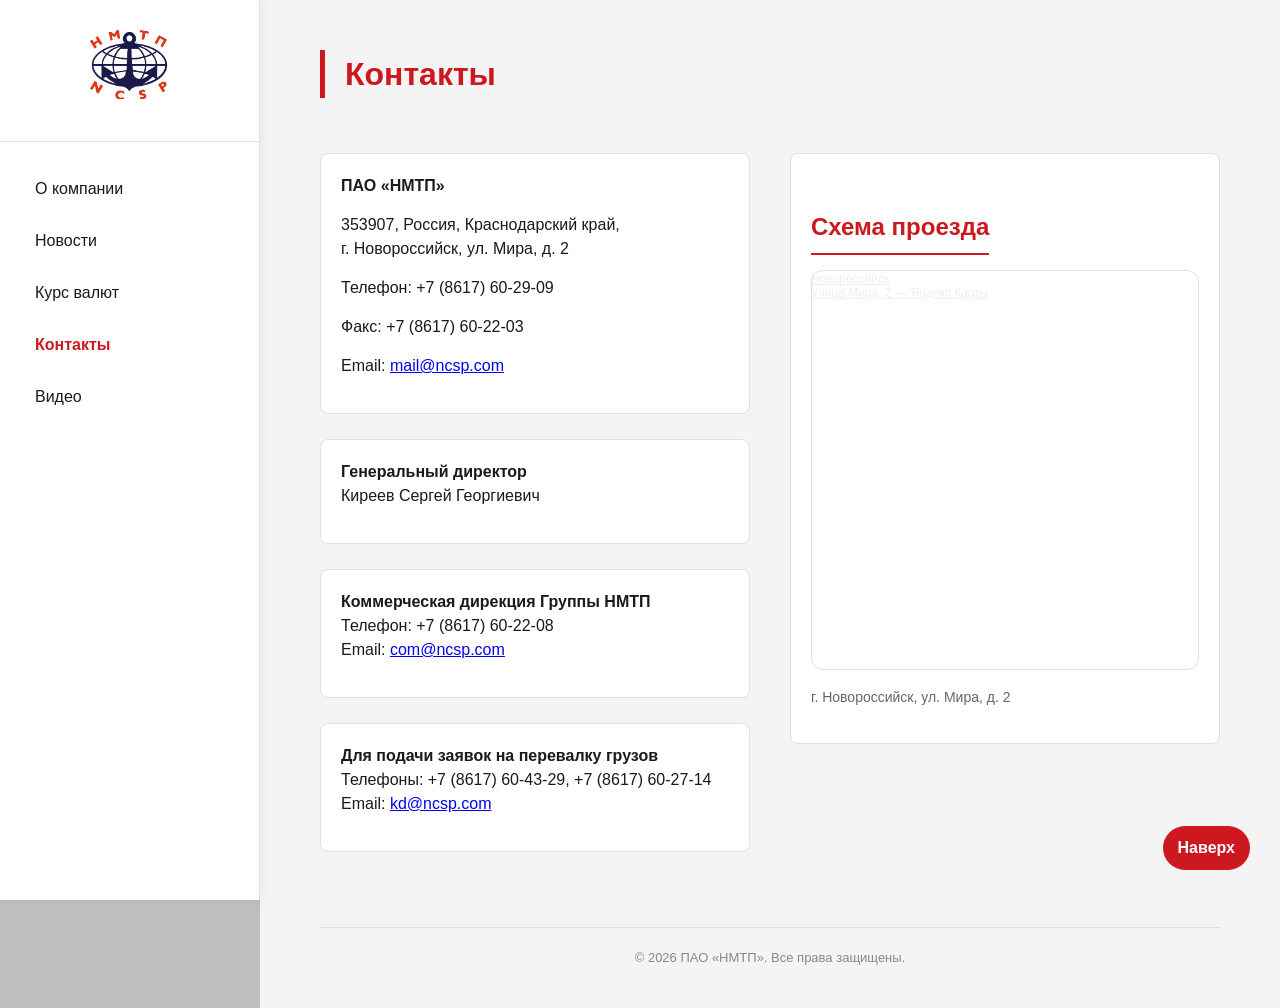
==== contacts.html @ 484c81bc "4 страница проекта" ====
<!DOCTYPE html>
<html lang="ru">
<head>
    <meta charset="UTF-8">
    <meta name="viewport" content="width=device-width, initial-scale=1.0">
    <title>Контакты</title>
    <link rel="stylesheet" href="main.css">
    <link rel="shortcut icon" href="favicon.ico" type="image/x-icon">
    <link rel="icon" href="favicon-16x16.png">
    <link rel="icon" href="favicon-32x32.png">
    <style>
        .contacts-grid {
            display: flex;
            gap: 40px;
            margin: 30px 0;
            flex-wrap: wrap;
        }
        .contacts-info {
            flex: 1;
            min-width: 280px;
        }
        .map-container {
            flex: 1;
            min-width: 300px;
        }
        .map-container iframe {
            width: 100%;
            height: 400px;
            border: 1px solid #e0e0e0;
            border-radius: 12px;
        }
        .requisites {
            margin-top: 30px;
            background: #f9f9f9;
            padding: 20px;
            border-radius: 12px;
            border: 1px solid #e0e0e0;
        }
    </style>
</head>
<body>
    <div class="sidebar">
        <div class="logo-area">
            <img src="ПАО__НМТП.jpg" alt="Логотип НМТП">
        </div>
        <ul class="menu">
            <li><a href="index.html" class="nav-link">О компании</a></li>
            <li><a href="news.html" class="nav-link">Новости</a></li>
            <li><a href="currency.html" class="nav-link">Курс валют</a></li>
            <li><a href="contacts.html" class="nav-link active">Контакты</a></li>
            <li><a href="video.html" class="nav-link">Видео</a></li>
        </ul>
    </div>
    <div class="content">
        <h1>Контакты</h1>

        <div class="contacts-grid">
            <div class="contacts-info">
                <div class="info">
                    <p><span class="bold">ПАО «НМТП»</span></p>
                    <p>353907, Россия, Краснодарский край,<br>г. Новороссийск, ул. Мира, д. 2</p>
                    <p>Телефон: +7 (8617) 60-29-09</p>
                    <p>Факс: +7 (8617) 60-22-03</p>
                    <p>Email: <a href="mailto:mail@ncsp.com">mail@ncsp.com</a></p>
                </div>

                <div class="info" style="margin-top: 20px;">
                    <p><span class="bold">Генеральный директор</span><br>Киреев Сергей Георгиевич</p>
                </div>

                <div class="info" style="margin-top: 20px;">
                    <p><span class="bold">Коммерческая дирекция Группы НМТП</span><br>
                    Телефон: +7 (8617) 60-22-08<br>
                    Email: <a href="mailto:com@ncsp.com">com@ncsp.com</a></p>
                </div>

                <div class="info" style="margin-top: 20px;">
                    <p><span class="bold">Для подачи заявок на перевалку грузов</span><br>
                    Телефоны: +7 (8617) 60-43-29, +7 (8617) 60-27-14<br>
                    Email: <a href="mailto:kd@ncsp.com">kd@ncsp.com</a></p>
                </div>
            </div>

            <div class="map-container">
                <div class="info">
                    <h2>Схема проезда</h2>
                    <div style="position:relative;overflow:hidden;">
                        <a href="https://yandex.ru/maps/970/novorossiysk/?utm_medium=mapframe&utm_source=maps" style="color:#eee;font-size:12px;position:absolute;top:0px;">Новороссийск</a>
                        <a href="https://yandex.ru/maps/970/novorossiysk/house/ulitsa_mira_2/Z04YcQBmS00AQFpufXtzdX9qZg==/?ll=37.776286%2C44.724392&utm_medium=mapframe&utm_source=maps&z=16.89" style="color:#eee;font-size:12px;position:absolute;top:14px;">Улица Мира, 2 — Яндекс Карты</a>
                        <iframe src="https://yandex.ru/map-widget/v1/?ll=37.776286%2C44.724392&mode=search&ol=geo&ouri=ymapsbm1%3A%2F%2Fgeo%3Fdata%3DCgg1NzAzNzk1NxJj0KDQvtGB0YHQuNGPLCDQmtGA0LDRgdC90L7QtNCw0YDRgdC60LjQuSDQutGA0LDQuSwg0J3QvtCy0L7RgNC-0YHRgdC40LnRgdC6LCDRg9C70LjRhtCwINCc0LjRgNCwLCAyIgoN6xoXQhXH5TJC&z=16.89" width="560" height="400" frameborder="1" allowfullscreen="true" style="position:relative;"></iframe>
                    </div>
                    <p style="margin-top: 10px; font-size: 14px; color: #666;">
                        г. Новороссийск, ул. Мира, д. 2
                    </p>
                </div>
            </div>
        </div>
        
        <footer style="margin-top: 50px;">
            &copy; 2026 ПАО «НМТП». Все права защищены.
        </footer>
    </div>

    <a href="#" class="go-top">Наверх</a>
    <script>
        document.querySelector('.go-top').addEventListener('click', function(e) {
            e.preventDefault();
            window.scrollTo({ top: 0, behavior: 'smooth' });
        });
    </script>
</body>
</html>
---- main.css ----
* {
    margin: 0;
    padding: 0;
    box-sizing: border-box;
}

body {
    font-family: 'Segoe UI', Tahoma, Geneva, Verdana, sans-serif;
    background-color: #bfbebe;
    color: #1a1a1a;
    line-height: 1.5;
}

.sidebar {
    position: fixed;
    left: 0;
    top: 0;
    width: 260px;
    height: 100vh;
    background-color: #ffffff;
    color: #1a1a1a;
    padding: 30px 0;
    overflow-y: auto;
    z-index: 100;
    box-shadow: 2px 0 10px rgba(0,0,0,0.05);
    border-right: 1px solid #e0e0e0;
}

.logo-area {
    text-align: center;
    padding: 0 20px 25px;
    border-bottom: 1px solid #e0e0e0;
    margin-bottom: 25px;
}

.logo-area img {
    max-width: 80px;
    margin-bottom: 10px;
}

.logo-area h2 {
    font-size: 18px;
    font-weight: 500;
    letter-spacing: 1px;
    color: #1a1a1a;
}

.menu {
    list-style: none;
}

.menu li {
    margin: 8px 15px;
}

.menu a {
    display: block;
    padding: 10px 20px;
    color: #1a1a1a;
    text-decoration: none;
    font-size: 16px;
    border-radius: 8px;
    transition: 0.3s;
}

.menu a:hover {
    background-color: transparent;
    color: #cc181e;
    transform: translateX(5px);
}

.menu .active {
    background-color: transparent;
    color: #cc181e;
    font-weight: bold;
}

.content {
    margin-left: 260px;
    padding: 40px 60px;
    min-height: 100vh;
    background-color: #f4f4f4;
}

h1 {
    font-size: 32px;
    color: #cc181e;
    border-left: 5px solid #cc181e;
    padding-left: 20px;
    margin-bottom: 30px;
    margin-top: 10px;
}

h2 {
    font-size: 24px;
    color: #cc181e;
    margin: 35px 0 15px 0;
    padding-bottom: 8px;
    border-bottom: 2px solid #cc181e;
    display: inline-block;
}

h3 {
    font-size: 20px;
    color: #cc181e;
    margin: 20px 0 10px 0;
}

p {
    margin-bottom: 15px;
    font-size: 16px;
    text-align: justify;
    color: #1a1a1a;
}

.info {
    background-color: #ffffff;
    padding: 20px;
    border-radius: 8px;
    margin: 25px 0;
    border: 1px solid #e0e0e0;
}

.image {
    display: flex;
    gap: 20px;
    margin: 25px 0;
    flex-wrap: wrap;
}

.image-card {
    flex: 1;
    min-width: 230px;
    background: #ffffff;
    border-radius: 8px;
    overflow: hidden;
    box-shadow: 0 2px 8px rgba(0,0,0,0.1);
    transition: transform 0.2s;
    border: 1px solid #e0e0e0;
}

.image-card:hover {
    transform: translateY(-5px);
}

.image-card img {
    width: 100%;
    height: 180px;
    object-fit: cover;
}

.image-card p {
    padding: 12px;
    text-align: center;
    font-size: 14px;
    margin: 0;
    color: #1a1a1a;
}

.bold {
    font-weight: 700;
    color: #1a1a1a;
}

.italic {
    font-style: italic;
    color: #555;
}

.underline {
    text-decoration: underline;
    text-decoration-color: #cc181e;
}

.links {
    margin: 25px 0;
    padding: 15px 20px;
    background: #ffffff;
    border: 1px solid #e0e0e0;
    border-radius: 8px;
}

.links a {
    color: #cc181e;
    text-decoration: none;
    font-weight: 600;
}

.links a:hover {
    text-decoration: underline;
}

.go-top {
    position: fixed;
    bottom: 30px;
    right: 30px;
    background-color: #cc181e;
    color: white;
    text-decoration: none;
    padding: 10px 15px;
    border-radius: 30px;
    font-size: 16px;
    font-weight: bold;
    transition: 0.3s;
    z-index: 99;
    border: none;
    cursor: pointer;
}

.go-top:hover {
    background-color: #a00f14;
    transform: scale(1.05);
}

footer {
    margin-top: 50px;
    padding-top: 20px;
    text-align: center;
    font-size: 13px;
    color: #888;
    border-top: 1px solid #e0e0e0;
}

@media (max-width: 768px) {
    .sidebar {
        width: 100%;
        height: auto;
        position: relative;
        border-right: none;
        border-bottom: 1px solid #e0e0e0;
    }
    .content {
        margin-left: 0;
        padding: 20px;
    }
    .go-top {
        bottom: 20px;
        right: 20px;
    }
}
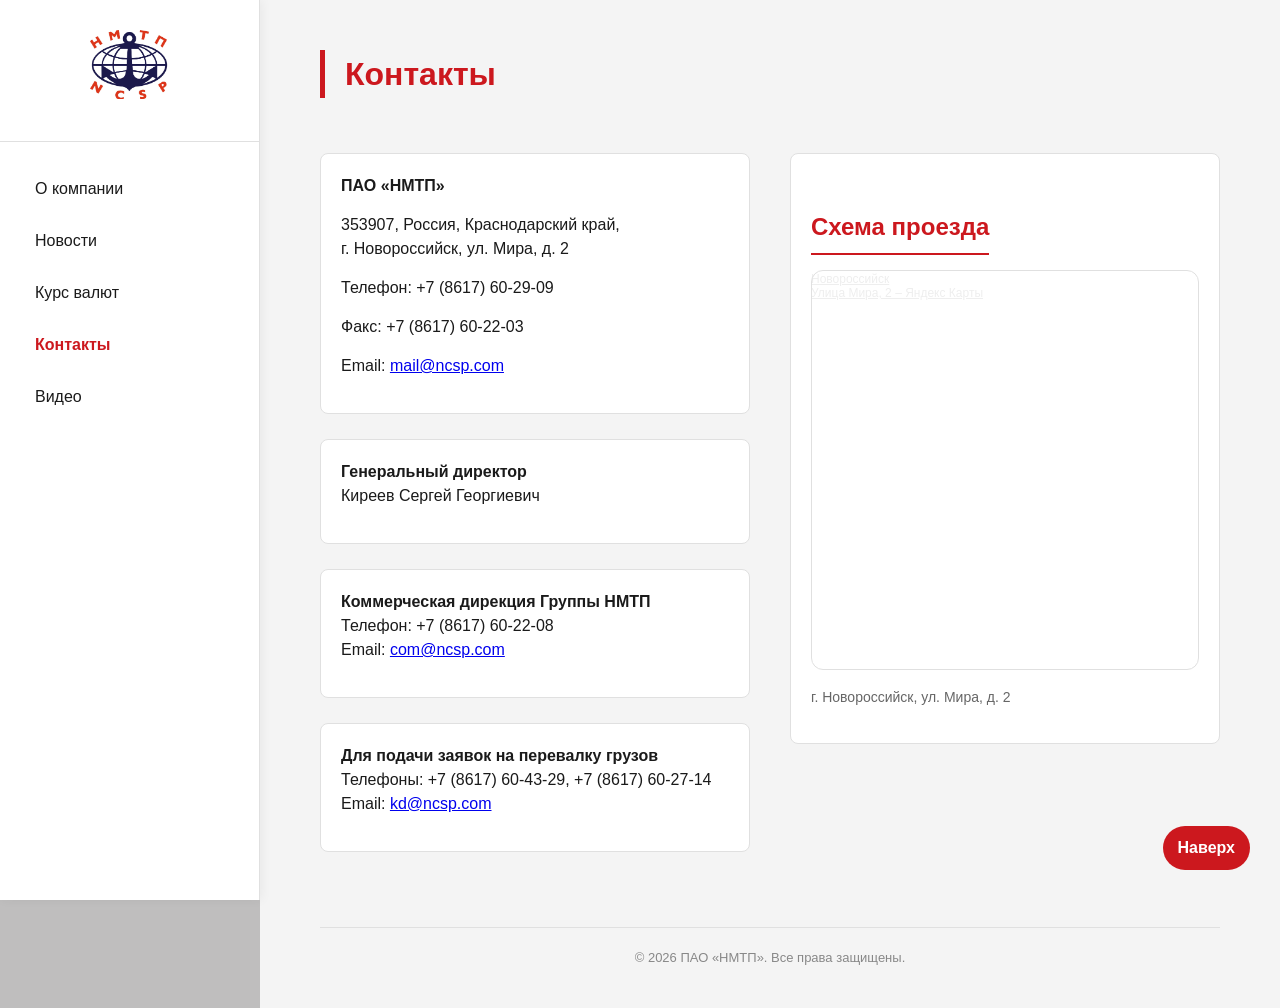
==== commit 326e0e01: "Правки" ====
--- a/contacts.html
+++ b/contacts.html
@@ -86,7 +86,7 @@
                     <h2>Схема проезда</h2>
                     <div style="position:relative;overflow:hidden;">
                         <a href="https://yandex.ru/maps/970/novorossiysk/?utm_medium=mapframe&utm_source=maps" style="color:#eee;font-size:12px;position:absolute;top:0px;">Новороссийск</a>
-                        <a href="https://yandex.ru/maps/970/novorossiysk/house/ulitsa_mira_2/Z04YcQBmS00AQFpufXtzdX9qZg==/?ll=37.776286%2C44.724392&utm_medium=mapframe&utm_source=maps&z=16.89" style="color:#eee;font-size:12px;position:absolute;top:14px;">Улица Мира, 2 — Яндекс Карты</a>
+                        <a href="https://yandex.ru/maps/970/novorossiysk/house/ulitsa_mira_2/Z04YcQBmS00AQFpufXtzdX9qZg==/?ll=37.776286%2C44.724392&utm_medium=mapframe&utm_source=maps&z=16.89" style="color:#eee;font-size:12px;position:absolute;top:14px;">Улица Мира, 2 – Яндекс Карты</a>
                         <iframe src="https://yandex.ru/map-widget/v1/?ll=37.776286%2C44.724392&mode=search&ol=geo&ouri=ymapsbm1%3A%2F%2Fgeo%3Fdata%3DCgg1NzAzNzk1NxJj0KDQvtGB0YHQuNGPLCDQmtGA0LDRgdC90L7QtNCw0YDRgdC60LjQuSDQutGA0LDQuSwg0J3QvtCy0L7RgNC-0YHRgdC40LnRgdC6LCDRg9C70LjRhtCwINCc0LjRgNCwLCAyIgoN6xoXQhXH5TJC&z=16.89" width="560" height="400" frameborder="1" allowfullscreen="true" style="position:relative;"></iframe>
                     </div>
                     <p style="margin-top: 10px; font-size: 14px; color: #666;">
